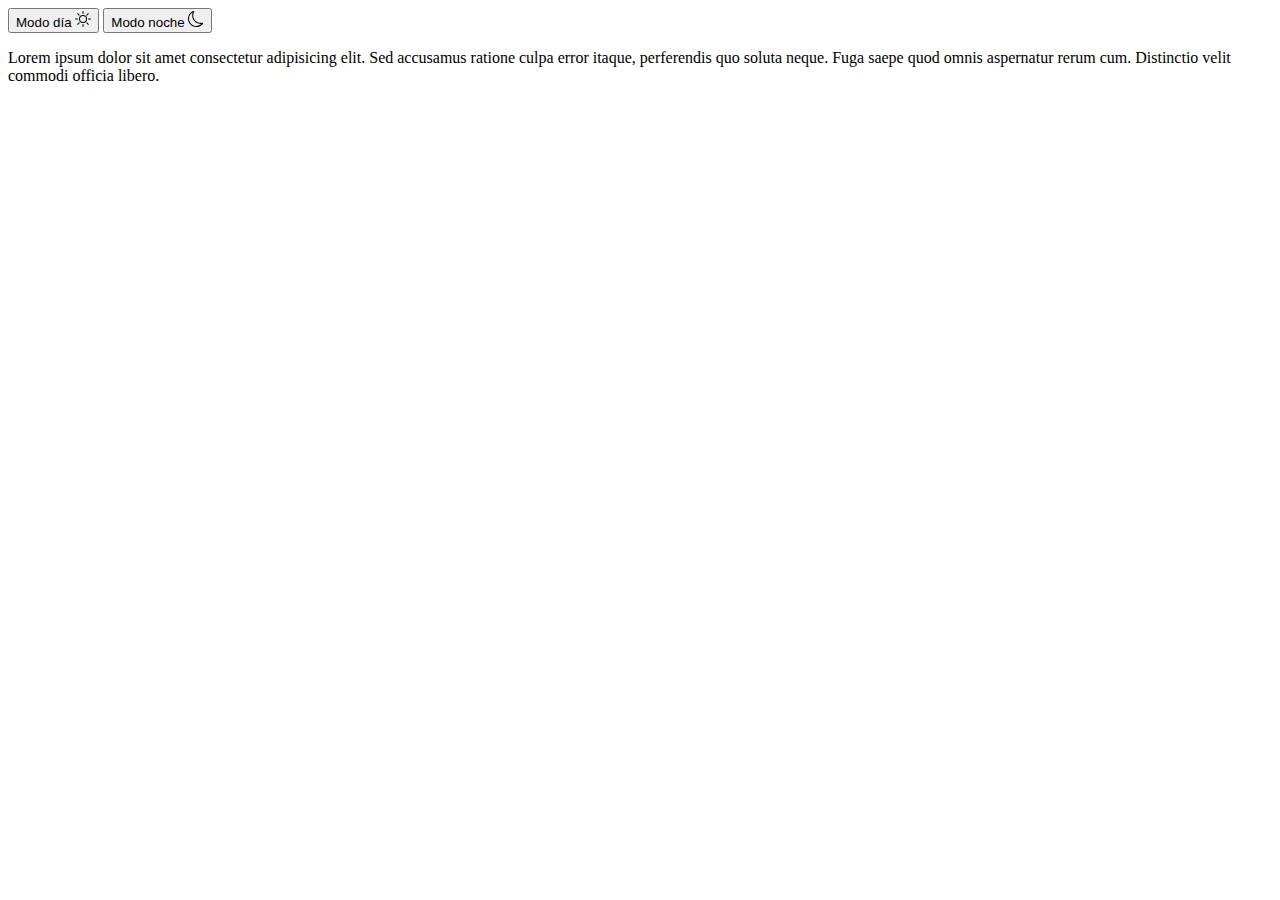
==== Ejercicio1/Index.html @ 1fe0e762 "dianoche" ====
<!DOCTYPE html>
<html lang="en">
<head>
    <meta charset="UTF-8">
    <meta name="viewport" content="width=device-width, initial-scale=1.0">
    <title>Document</title>
    <link href="index.css" rel="stylesheet" />
</head>
<body>
    <div id="botones">
        <button id="btn-dia">
            <label>Modo día</label>
            <svg xmlns="http://www.w3.org/2000/svg" width="16" height="16" fill="currentColor" class="bi bi-brightness-high" viewBox="0 0 16 16">
                <path d="M8 11a3 3 0 1 1 0-6 3 3 0 0 1 0 6m0 1a4 4 0 1 0 0-8 4 4 0 0 0 0 8M8 0a.5.5 0 0 1 .5.5v2a.5.5 0 0 1-1 0v-2A.5.5 0 0 1 8 0m0 13a.5.5 0 0 1 .5.5v2a.5.5 0 0 1-1 0v-2A.5.5 0 0 1 8 13m8-5a.5.5 0 0 1-.5.5h-2a.5.5 0 0 1 0-1h2a.5.5 0 0 1 .5.5M3 8a.5.5 0 0 1-.5.5h-2a.5.5 0 0 1 0-1h2A.5.5 0 0 1 3 8m10.657-5.657a.5.5 0 0 1 0 .707l-1.414 1.415a.5.5 0 1 1-.707-.708l1.414-1.414a.5.5 0 0 1 .707 0m-9.193 9.193a.5.5 0 0 1 0 .707L3.05 13.657a.5.5 0 0 1-.707-.707l1.414-1.414a.5.5 0 0 1 .707 0m9.193 2.121a.5.5 0 0 1-.707 0l-1.414-1.414a.5.5 0 0 1 .707-.707l1.414 1.414a.5.5 0 0 1 0 .707M4.464 4.465a.5.5 0 0 1-.707 0L2.343 3.05a.5.5 0 1 1 .707-.707l1.414 1.414a.5.5 0 0 1 0 .708"/>
            </svg>
        </button>
        <button id="btn-noche">
            <label>Modo noche</label>
            <svg xmlns="http://www.w3.org/2000/svg" width="16" height="16" fill="currentColor" class="bi bi-moon" viewBox="0 0 16 16">
                <path d="M6 .278a.77.77 0 0 1 .08.858 7.2 7.2 0 0 0-.878 3.46c0 4.021 3.278 7.277 7.318 7.277q.792-.001 1.533-.16a.79.79 0 0 1 .81.316.73.73 0 0 1-.031.893A8.35 8.35 0 0 1 8.344 16C3.734 16 0 12.286 0 7.71 0 4.266 2.114 1.312 5.124.06A.75.75 0 0 1 6 .278M4.858 1.311A7.27 7.27 0 0 0 1.025 7.71c0 4.02 3.279 7.276 7.319 7.276a7.32 7.32 0 0 0 5.205-2.162q-.506.063-1.029.063c-4.61 0-8.343-3.714-8.343-8.29 0-1.167.242-2.278.681-3.286"/>
            </svg>
        </button>
    </div>

    <p>Lorem ipsum dolor sit amet consectetur adipisicing elit. Sed accusamus ratione culpa error itaque, perferendis quo soluta neque. Fuga saepe quod omnis aspernatur rerum cum. Distinctio velit commodi officia libero.</p>
</body>
</html>
---- Ejercicio1/index.css ----
.botones{
    text-align: center;
}
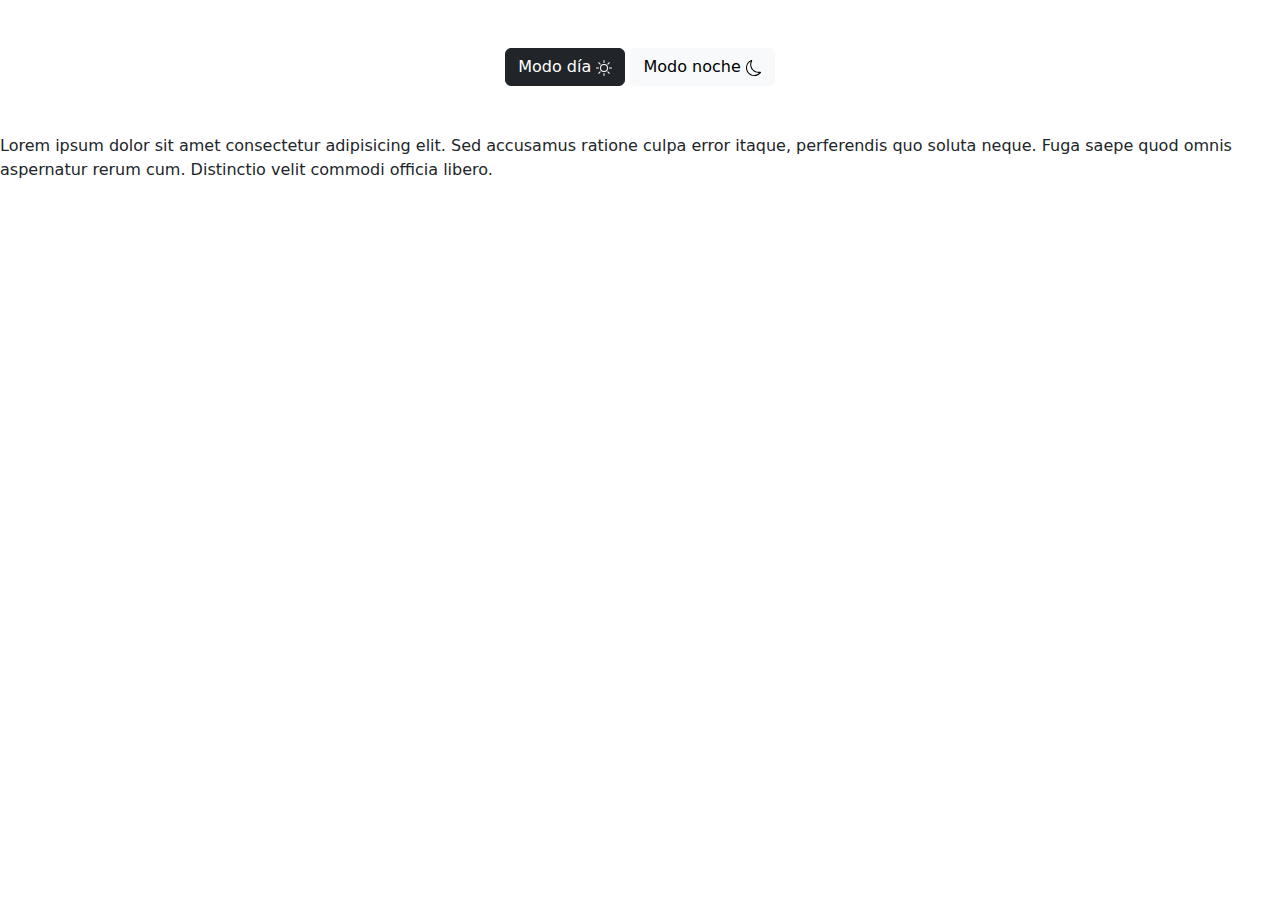
==== commit 627ab254: "esta centrado" ====
--- a/Ejercicio1/Index.html
+++ b/Ejercicio1/Index.html
@@ -4,17 +4,18 @@
     <meta charset="UTF-8">
     <meta name="viewport" content="width=device-width, initial-scale=1.0">
     <title>Document</title>
-    <link href="index.css" rel="stylesheet" />
+    <link href="https://cdn.jsdelivr.net/npm/bootstrap@5.3.3/dist/css/bootstrap.min.css" rel="stylesheet" integrity="sha384-QWTKZyjpPEjISv5WaRU9OFeRpok6YctnYmDr5pNlyT2bRjXh0JMhjY6hW+ALEwIH" crossorigin="anonymous">
+    <script src="https://cdn.jsdelivr.net/npm/bootstrap@5.3.3/dist/js/bootstrap.bundle.min.js" integrity="sha384-YvpcrYf0tY3lHB60NNkmXc5s9fDVZLESaAA55NDzOxhy9GkcIdslK1eN7N6jIeHz" crossorigin="anonymous"></script>
 </head>
 <body>
-    <div id="botones">
-        <button id="btn-dia">
+    <div id="botones" class="container-fluid p-5 text-center">
+        <button id="btn-dark" class="btn btn-dark">
             <label>Modo día</label>
             <svg xmlns="http://www.w3.org/2000/svg" width="16" height="16" fill="currentColor" class="bi bi-brightness-high" viewBox="0 0 16 16">
                 <path d="M8 11a3 3 0 1 1 0-6 3 3 0 0 1 0 6m0 1a4 4 0 1 0 0-8 4 4 0 0 0 0 8M8 0a.5.5 0 0 1 .5.5v2a.5.5 0 0 1-1 0v-2A.5.5 0 0 1 8 0m0 13a.5.5 0 0 1 .5.5v2a.5.5 0 0 1-1 0v-2A.5.5 0 0 1 8 13m8-5a.5.5 0 0 1-.5.5h-2a.5.5 0 0 1 0-1h2a.5.5 0 0 1 .5.5M3 8a.5.5 0 0 1-.5.5h-2a.5.5 0 0 1 0-1h2A.5.5 0 0 1 3 8m10.657-5.657a.5.5 0 0 1 0 .707l-1.414 1.415a.5.5 0 1 1-.707-.708l1.414-1.414a.5.5 0 0 1 .707 0m-9.193 9.193a.5.5 0 0 1 0 .707L3.05 13.657a.5.5 0 0 1-.707-.707l1.414-1.414a.5.5 0 0 1 .707 0m9.193 2.121a.5.5 0 0 1-.707 0l-1.414-1.414a.5.5 0 0 1 .707-.707l1.414 1.414a.5.5 0 0 1 0 .707M4.464 4.465a.5.5 0 0 1-.707 0L2.343 3.05a.5.5 0 1 1 .707-.707l1.414 1.414a.5.5 0 0 1 0 .708"/>
             </svg>
         </button>
-        <button id="btn-noche">
+        <button id="btn-light" class="btn btn-light">
             <label>Modo noche</label>
             <svg xmlns="http://www.w3.org/2000/svg" width="16" height="16" fill="currentColor" class="bi bi-moon" viewBox="0 0 16 16">
                 <path d="M6 .278a.77.77 0 0 1 .08.858 7.2 7.2 0 0 0-.878 3.46c0 4.021 3.278 7.277 7.318 7.277q.792-.001 1.533-.16a.79.79 0 0 1 .81.316.73.73 0 0 1-.031.893A8.35 8.35 0 0 1 8.344 16C3.734 16 0 12.286 0 7.71 0 4.266 2.114 1.312 5.124.06A.75.75 0 0 1 6 .278M4.858 1.311A7.27 7.27 0 0 0 1.025 7.71c0 4.02 3.279 7.276 7.319 7.276a7.32 7.32 0 0 0 5.205-2.162q-.506.063-1.029.063c-4.61 0-8.343-3.714-8.343-8.29 0-1.167.242-2.278.681-3.286"/>
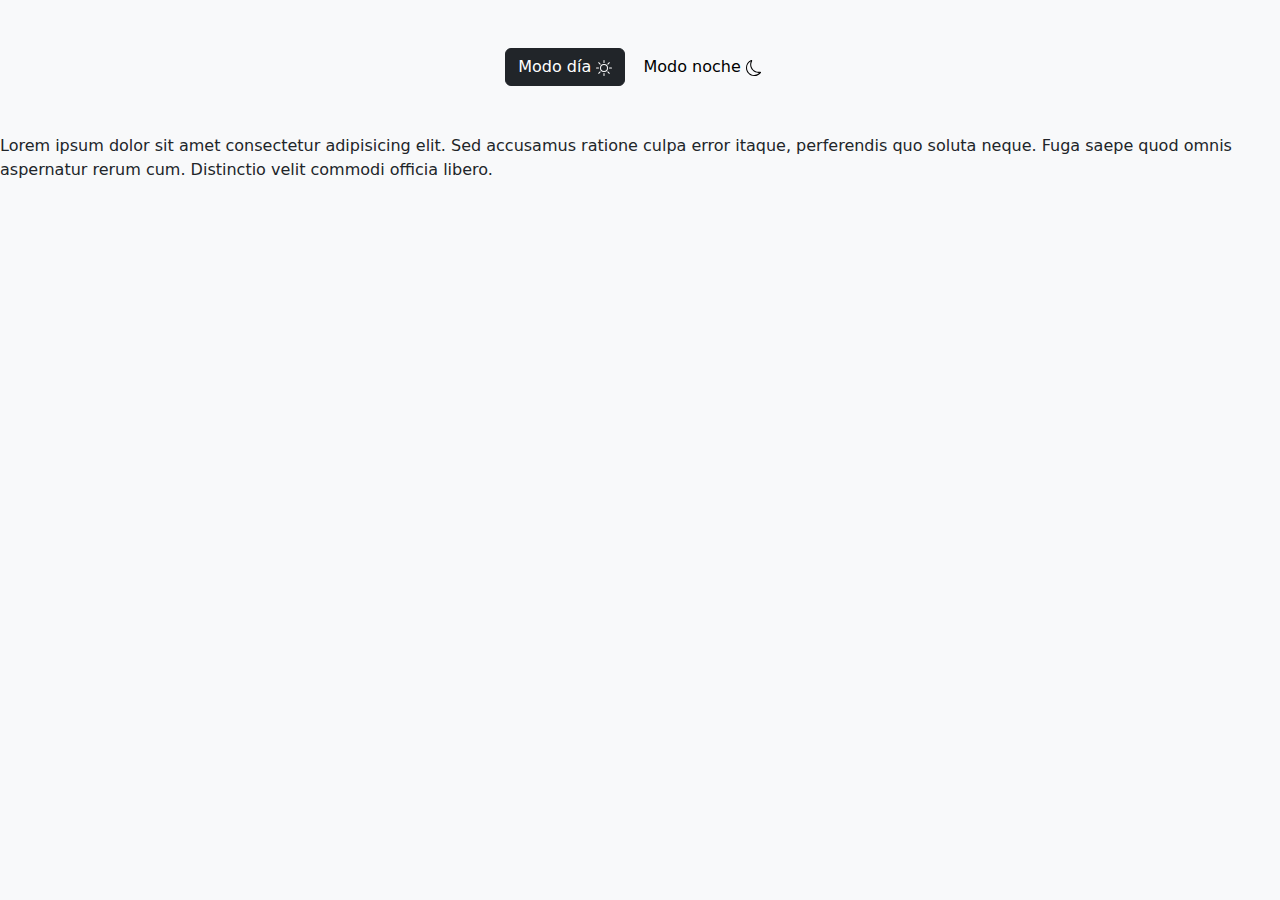
==== commit 5b1b7225: "modo nocturno terminado" ====
--- a/Ejercicio1/Index.html
+++ b/Ejercicio1/Index.html
@@ -7,15 +7,15 @@
     <link href="https://cdn.jsdelivr.net/npm/bootstrap@5.3.3/dist/css/bootstrap.min.css" rel="stylesheet" integrity="sha384-QWTKZyjpPEjISv5WaRU9OFeRpok6YctnYmDr5pNlyT2bRjXh0JMhjY6hW+ALEwIH" crossorigin="anonymous">
     <script src="https://cdn.jsdelivr.net/npm/bootstrap@5.3.3/dist/js/bootstrap.bundle.min.js" integrity="sha384-YvpcrYf0tY3lHB60NNkmXc5s9fDVZLESaAA55NDzOxhy9GkcIdslK1eN7N6jIeHz" crossorigin="anonymous"></script>
 </head>
-<body>
+<body class="bg-light">
     <div id="botones" class="container-fluid p-5 text-center">
-        <button id="btn-dark" class="btn btn-dark">
+        <button id="btn-light" class="btn btn-dark">
             <label>Modo día</label>
             <svg xmlns="http://www.w3.org/2000/svg" width="16" height="16" fill="currentColor" class="bi bi-brightness-high" viewBox="0 0 16 16">
                 <path d="M8 11a3 3 0 1 1 0-6 3 3 0 0 1 0 6m0 1a4 4 0 1 0 0-8 4 4 0 0 0 0 8M8 0a.5.5 0 0 1 .5.5v2a.5.5 0 0 1-1 0v-2A.5.5 0 0 1 8 0m0 13a.5.5 0 0 1 .5.5v2a.5.5 0 0 1-1 0v-2A.5.5 0 0 1 8 13m8-5a.5.5 0 0 1-.5.5h-2a.5.5 0 0 1 0-1h2a.5.5 0 0 1 .5.5M3 8a.5.5 0 0 1-.5.5h-2a.5.5 0 0 1 0-1h2A.5.5 0 0 1 3 8m10.657-5.657a.5.5 0 0 1 0 .707l-1.414 1.415a.5.5 0 1 1-.707-.708l1.414-1.414a.5.5 0 0 1 .707 0m-9.193 9.193a.5.5 0 0 1 0 .707L3.05 13.657a.5.5 0 0 1-.707-.707l1.414-1.414a.5.5 0 0 1 .707 0m9.193 2.121a.5.5 0 0 1-.707 0l-1.414-1.414a.5.5 0 0 1 .707-.707l1.414 1.414a.5.5 0 0 1 0 .707M4.464 4.465a.5.5 0 0 1-.707 0L2.343 3.05a.5.5 0 1 1 .707-.707l1.414 1.414a.5.5 0 0 1 0 .708"/>
             </svg>
         </button>
-        <button id="btn-light" class="btn btn-light">
+        <button id="btn-dark" class="btn btn-light">
             <label>Modo noche</label>
             <svg xmlns="http://www.w3.org/2000/svg" width="16" height="16" fill="currentColor" class="bi bi-moon" viewBox="0 0 16 16">
                 <path d="M6 .278a.77.77 0 0 1 .08.858 7.2 7.2 0 0 0-.878 3.46c0 4.021 3.278 7.277 7.318 7.277q.792-.001 1.533-.16a.79.79 0 0 1 .81.316.73.73 0 0 1-.031.893A8.35 8.35 0 0 1 8.344 16C3.734 16 0 12.286 0 7.71 0 4.266 2.114 1.312 5.124.06A.75.75 0 0 1 6 .278M4.858 1.311A7.27 7.27 0 0 0 1.025 7.71c0 4.02 3.279 7.276 7.319 7.276a7.32 7.32 0 0 0 5.205-2.162q-.506.063-1.029.063c-4.61 0-8.343-3.714-8.343-8.29 0-1.167.242-2.278.681-3.286"/>
@@ -24,5 +24,7 @@
     </div>
 
     <p>Lorem ipsum dolor sit amet consectetur adipisicing elit. Sed accusamus ratione culpa error itaque, perferendis quo soluta neque. Fuga saepe quod omnis aspernatur rerum cum. Distinctio velit commodi officia libero.</p>
+    <script src="https://ajax.googleapis.com/ajax/libs/jquery/3.7.1/jquery.min.js"></script>
+    <script src="index.js"></script>
 </body>
 </html>